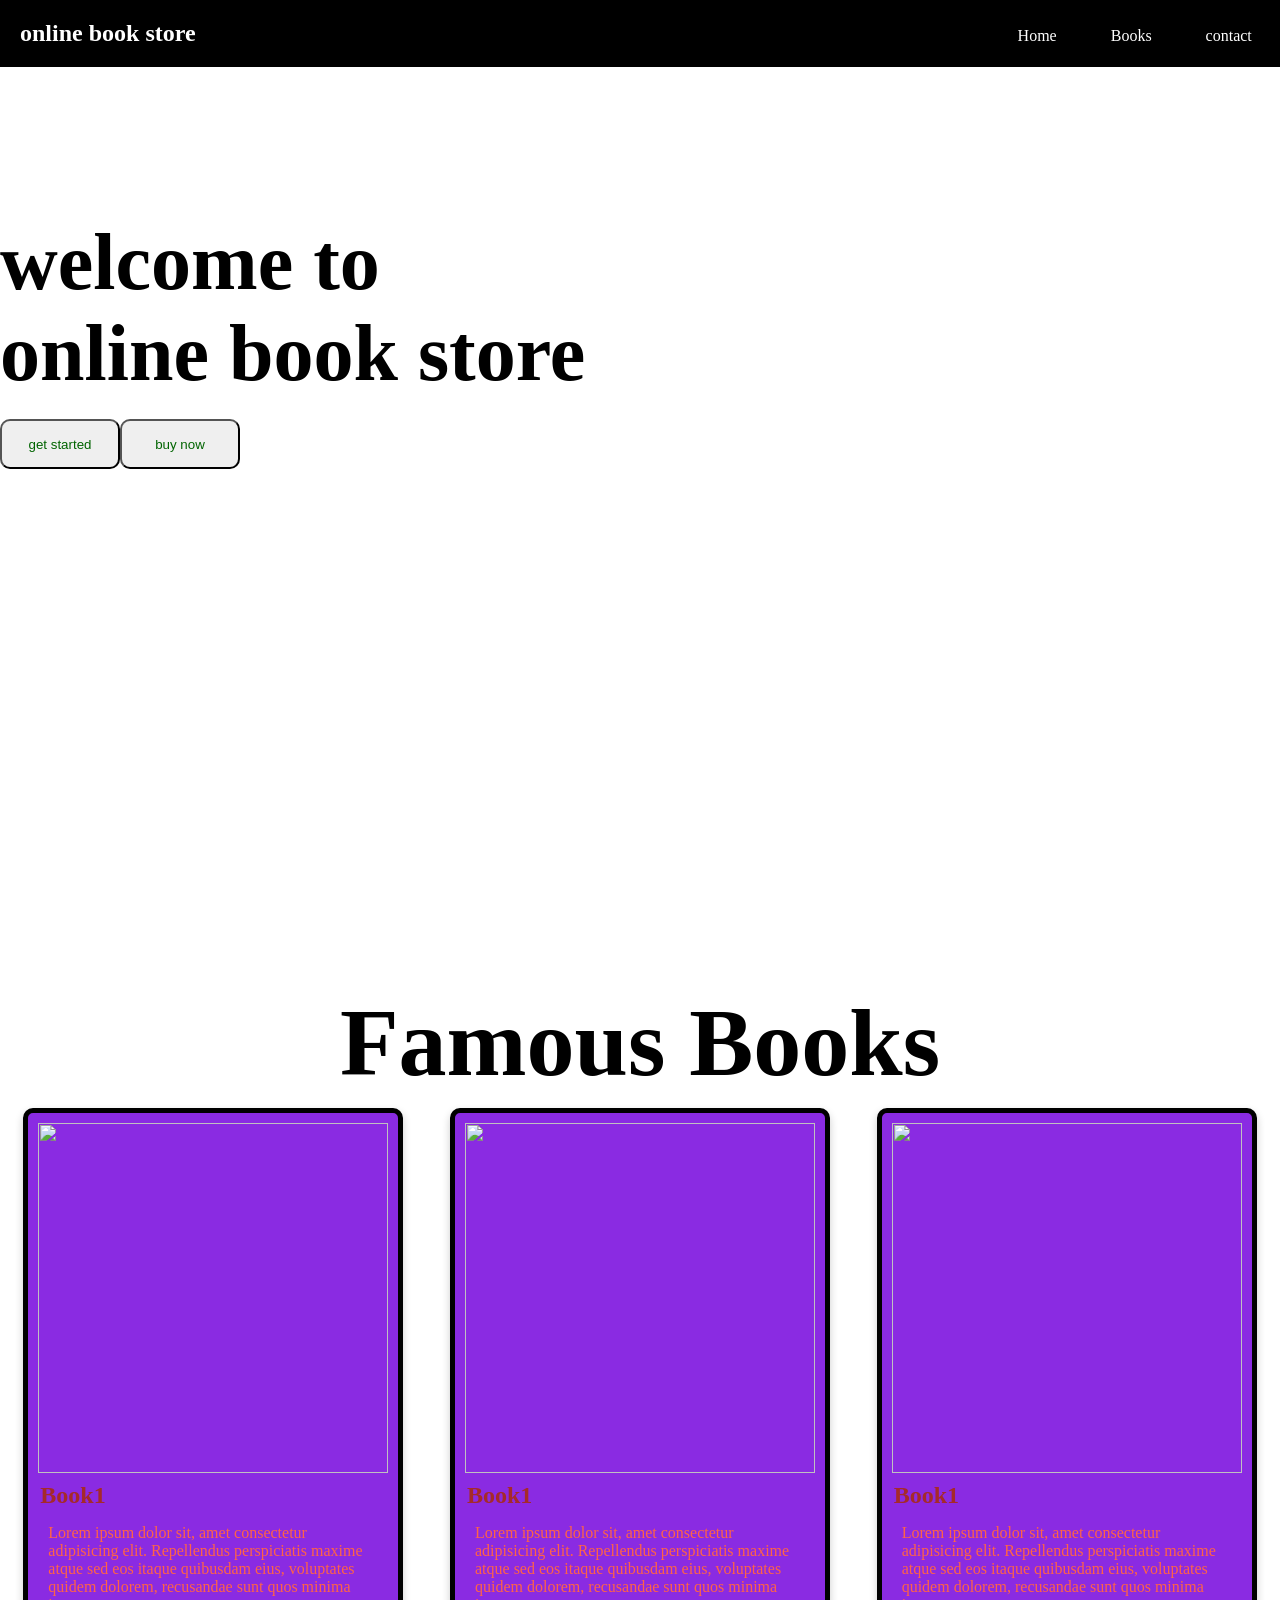
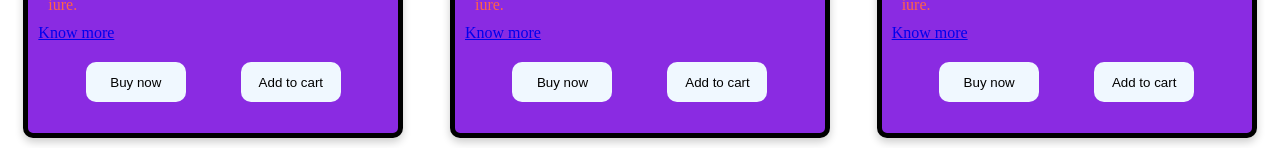
==== index.html @ 51e976b6 "renamed bookstore to index.html for page" ====
<!DOCTYPE html>
<html lang="en">
<head>
    <meta charset="UTF-8">
    <meta name="viewport" content="width=device-width, initial-scale=1.0">
    <title>Document</title>
    <link rel="stylesheet" href="style.css">
    <link rel="shortcut icon" href="https://st2.depositphotos.com/1913689/5372/i/450/depositphotos_53723011-stock-photo-magical-sparks-fly-from-open.jpg" type="image/x-icon">

    <style>
    
    </style>
</head>
<body>

    <!-- navbar -->
    <nav>
        <h1 id="head1">online book store</h1>
        <ul>
            <li>Home</li>
            <li>Books</li>
            <li>contact</li>
        </ul>
    </nav>
   <!-- home section -->
  <section id="home">

       <div class="home-content">
            <div>
                <h1 id="wel1">welcome to </h1><br>
                <h1 id="wel2">online book store </h1>
                </div>
                <div class="btns">
                    <button id="btn1">get started</button>
                    <button id="btn2">buy now</button>
                </div>  
       </div>
    </section>

<!-- book section -->
<section class="booksection">
    <div class="headbook">
        <h1 id="Fambooks">Famous Books</h1>
    </div>
    <div class="parent">
        <div class="card">
            <img src="https://th.bing.com/th/id/OIP.nIlBGsQgy9YbIhGK4y-BsgHaLX?rs=1&pid=ImgDetMain" alt="" height="350px" width="350px">
            <h3 class="bookname">Book1</h3>
            <p class="bookdescription">Lorem ipsum dolor sit, amet consectetur adipisicing elit. Repellendus perspiciatis maxime atque sed eos itaque quibusdam eius, voluptates quidem dolorem, recusandae sunt quos minima iure.</p>
            <a href="https://www.firstcry.com/bloomsbury-publishing/harry-potter-and-the-philosophers-stone-by-j-k-rowling-english/17519677/product-detail?ref=BSN_Shopping_11_Story-Books!BSN-Standard_All_Search_Ads!&msclkid=319e94ea6de915de95bcfcffd9a67897&utm_source=bing&utm_medium=cpc&utm_campaign=BSN-Standard_All_Search_Ads&utm_term=4586337882898960&utm_content=Ad%20group%20%231">Know more</a>
            <div class="bookbtns">
                <button class="bookbtn1">Buy now</button>
                <button class="bookbtn2">Add to cart</button>
            </div>
        </div>
        



        <div class="card">
            <img src="https://th.bing.com/th/id/OIP.nIlBGsQgy9YbIhGK4y-BsgHaLX?rs=1&pid=ImgDetMain" alt="" height="350px" width="350px">
            <h3 class="bookname">Book1</h3>
            <p class="bookdescription">Lorem ipsum dolor sit, amet consectetur adipisicing elit. Repellendus perspiciatis maxime atque sed eos itaque quibusdam eius, voluptates quidem dolorem, recusandae sunt quos minima iure.</p>
            <a href="https://www.firstcry.com/bloomsbury-publishing/harry-potter-and-the-philosophers-stone-by-j-k-rowling-english/17519677/product-detail?ref=BSN_Shopping_11_Story-Books!BSN-Standard_All_Search_Ads!&msclkid=319e94ea6de915de95bcfcffd9a67897&utm_source=bing&utm_medium=cpc&utm_campaign=BSN-Standard_All_Search_Ads&utm_term=4586337882898960&utm_content=Ad%20group%20%231">Know more</a>

            <div class="bookbtns">
                <button class="bookbtn1">Buy now</button>
                <button class="bookbtn2">Add to cart</button>
            </div>
        </div>
        



        <div class="card">
            <img src="https://th.bing.com/th/id/OIP.nIlBGsQgy9YbIhGK4y-BsgHaLX?rs=1&pid=ImgDetMain" alt="" height="350px" width="350px">
            <h3 class="bookname">Book1</h3>
            <p class="bookdescription">Lorem ipsum dolor sit, amet consectetur adipisicing elit. Repellendus perspiciatis maxime atque sed eos itaque quibusdam eius, voluptates quidem dolorem, recusandae sunt quos minima iure.</p>
            <a href="https://www.firstcry.com/bloomsbury-publishing/harry-potter-and-the-philosophers-stone-by-j-k-rowling-english/17519677/product-detail?ref=BSN_Shopping_11_Story-Books!BSN-Standard_All_Search_Ads!&msclkid=319e94ea6de915de95bcfcffd9a67897&utm_source=bing&utm_medium=cpc&utm_campaign=BSN-Standard_All_Search_Ads&utm_term=4586337882898960&utm_content=Ad%20group%20%231">Know more</a>

            <div class="bookbtns">
                <button class="bookbtn1">Buy now</button>
                <button class="bookbtn2">Add to cart</button>
            </div>
        </div>
        
        
    </div>
</section>



</body>
</html>
---- style.css ----
* {
    margin: 0px;
    padding: 0px;
  }
  
head1{
    margin-left: 20px;
}

  nav {
    width: 100%;
    background-color: black;
    color: white;
    padding: 20px;
  }
  
  li, ul, h1 {
    display: inline;
  }
  
  ul {
    margin-left: 60%;
  }
  
  li {
    margin-left: 50px;
  }
  #home {
    background-image: url("https://media.thegospelcoalition.org/wp-content/uploads/2018/09/11121427/theologically-driven-church-planting-tgc.jpg");
    background-repeat: no-repeat;
    background-size: cover;
    background-position: center;
    height: 100vh;
    width: 100%;
  }
  
  .home-content{
    padding-top: 150px;
    /* padding-left: 50%; */

  }
  #wel1{
    font-size: 5rem;
    
  }
  #wel2{
    font-size: 5rem;
  }

  .btns{
    margin-top: 20px;
    display:flex;
  }


  #btn1{
    width: 120px;
    height: 50px;
    border-radius: 10px;
    color:darkgreen


  }
  #btn2{
   
    width: 120px;
    height: 50px;
    border-radius: 10px;
    color:darkgreen
  }


  /* book section */


  .headbook{
    text-align: center;
    font-size: 4rem;
  }
  .booksection{
    padding-top: 20px;

  }
  #fambooks{
    font-size: 4rem;
    padding-bottom: 10px;
  }

/* Parent container */
.parent {
    display: flex;
    justify-content: space-around;
    flex-wrap: wrap; /* Makes it responsive */
  }
  
  /* Card */
  .card {
    width: 350px;
    height: 600px;
    background-color: blueviolet;
    padding: 10px;
    margin: 10px;
    border: solid 5px black;
    border-radius: 10px;
    box-shadow: 0 4px 8px rgba(0,0,0,0.2); /* Optional shadow */
  }
  
  /* Book name */
  .bookname {
    padding: 5px 2px;
    color: brown;
    font-size: 1.5rem;
  }
  
  /* Book description */
  .bookdescription {
    padding: 10px;
    color: tomato;
  }
  
  /* Buttons container */
  .bookbtns {
    display: flex;
    justify-content: space-around;
    padding: 20px;
  }
  
  /* Individual buttons */
  .bookbtn1, .bookbtn2 {
    width: 100px;
    height: 40px;
    border-radius: 10px;
    background-color: aliceblue;
    color: black;
    border: none;
    cursor: pointer;
  }
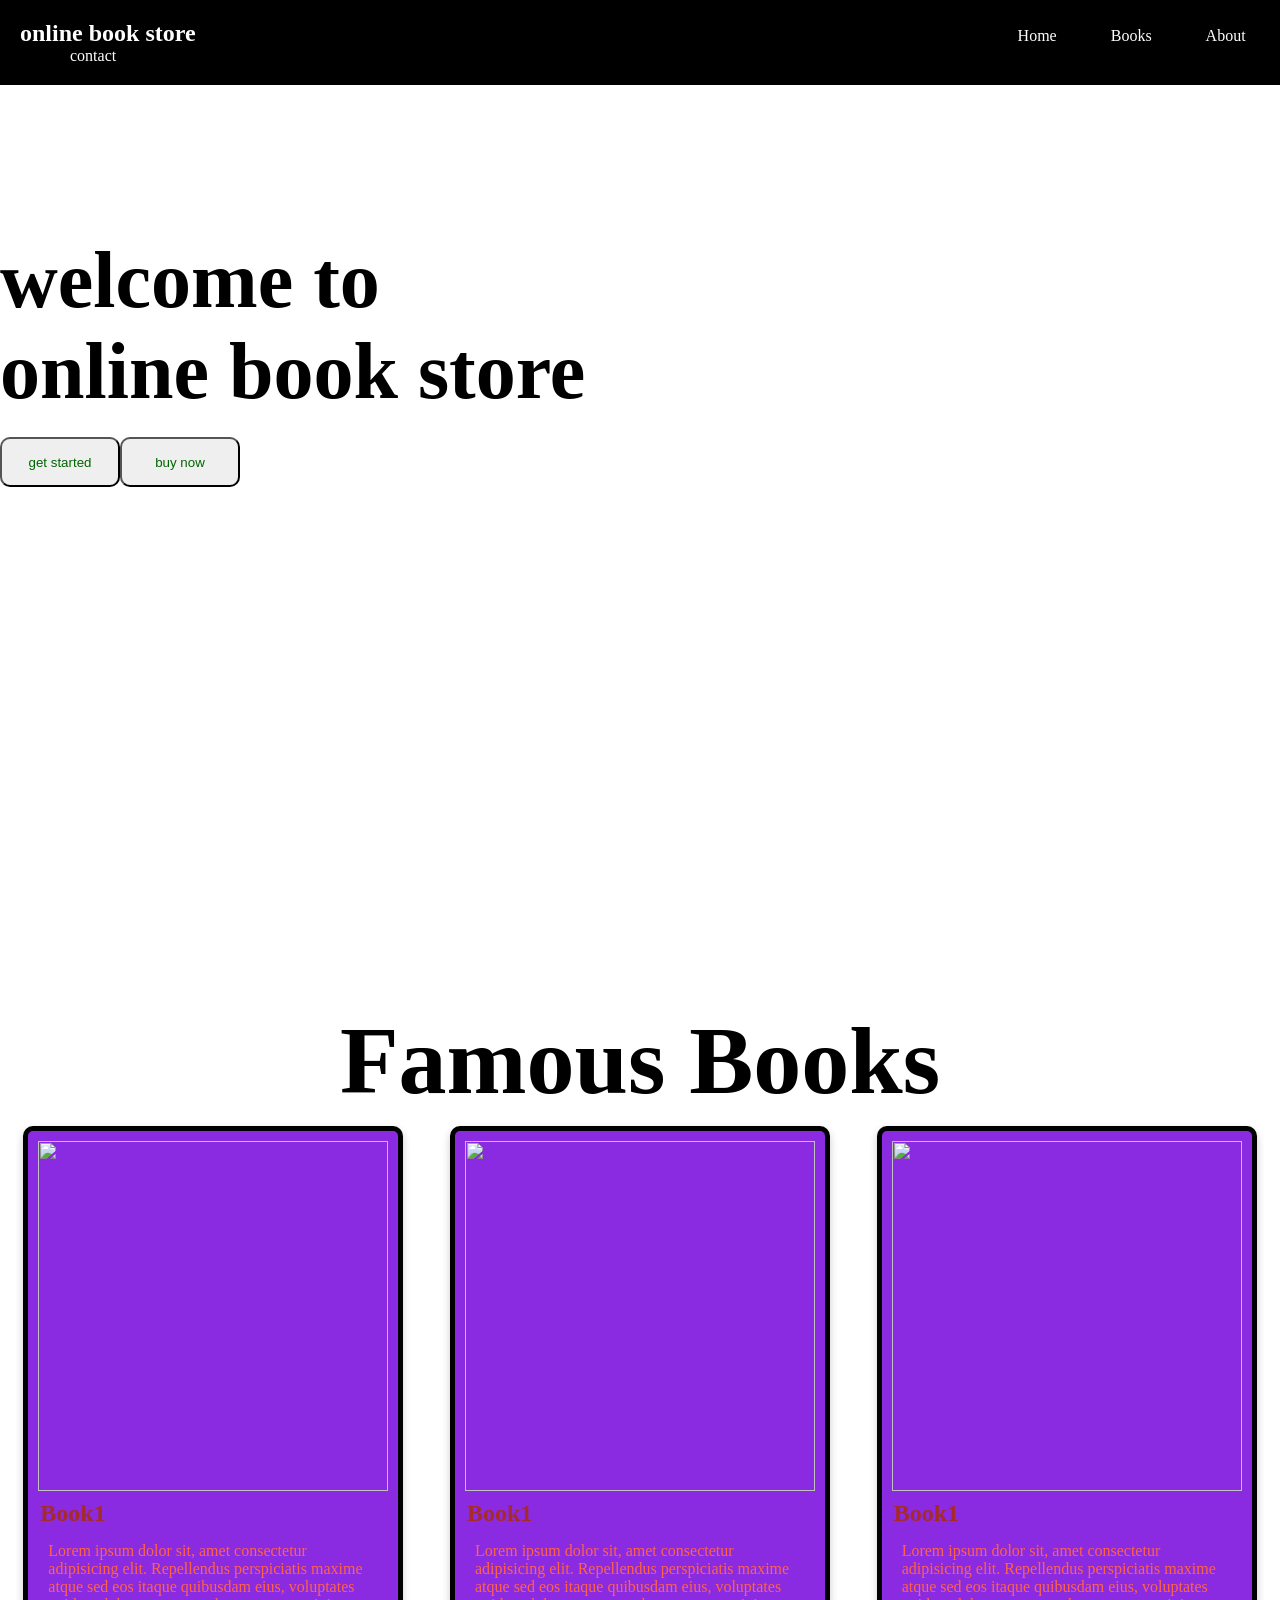
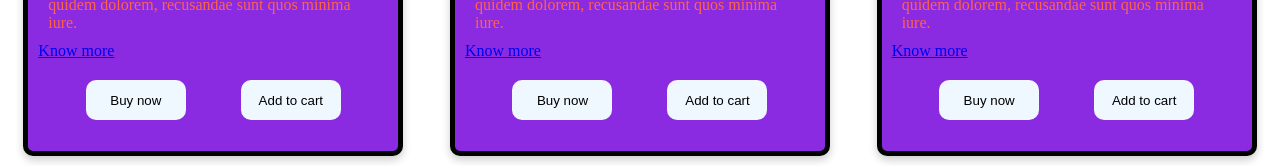
==== commit 58b9b604: "about li added" ====
--- a/index.html
+++ b/index.html
@@ -19,6 +19,7 @@
         <ul>
             <li>Home</li>
             <li>Books</li>
+            <li>About</li>
             <li>contact</li>
         </ul>
     </nav>
